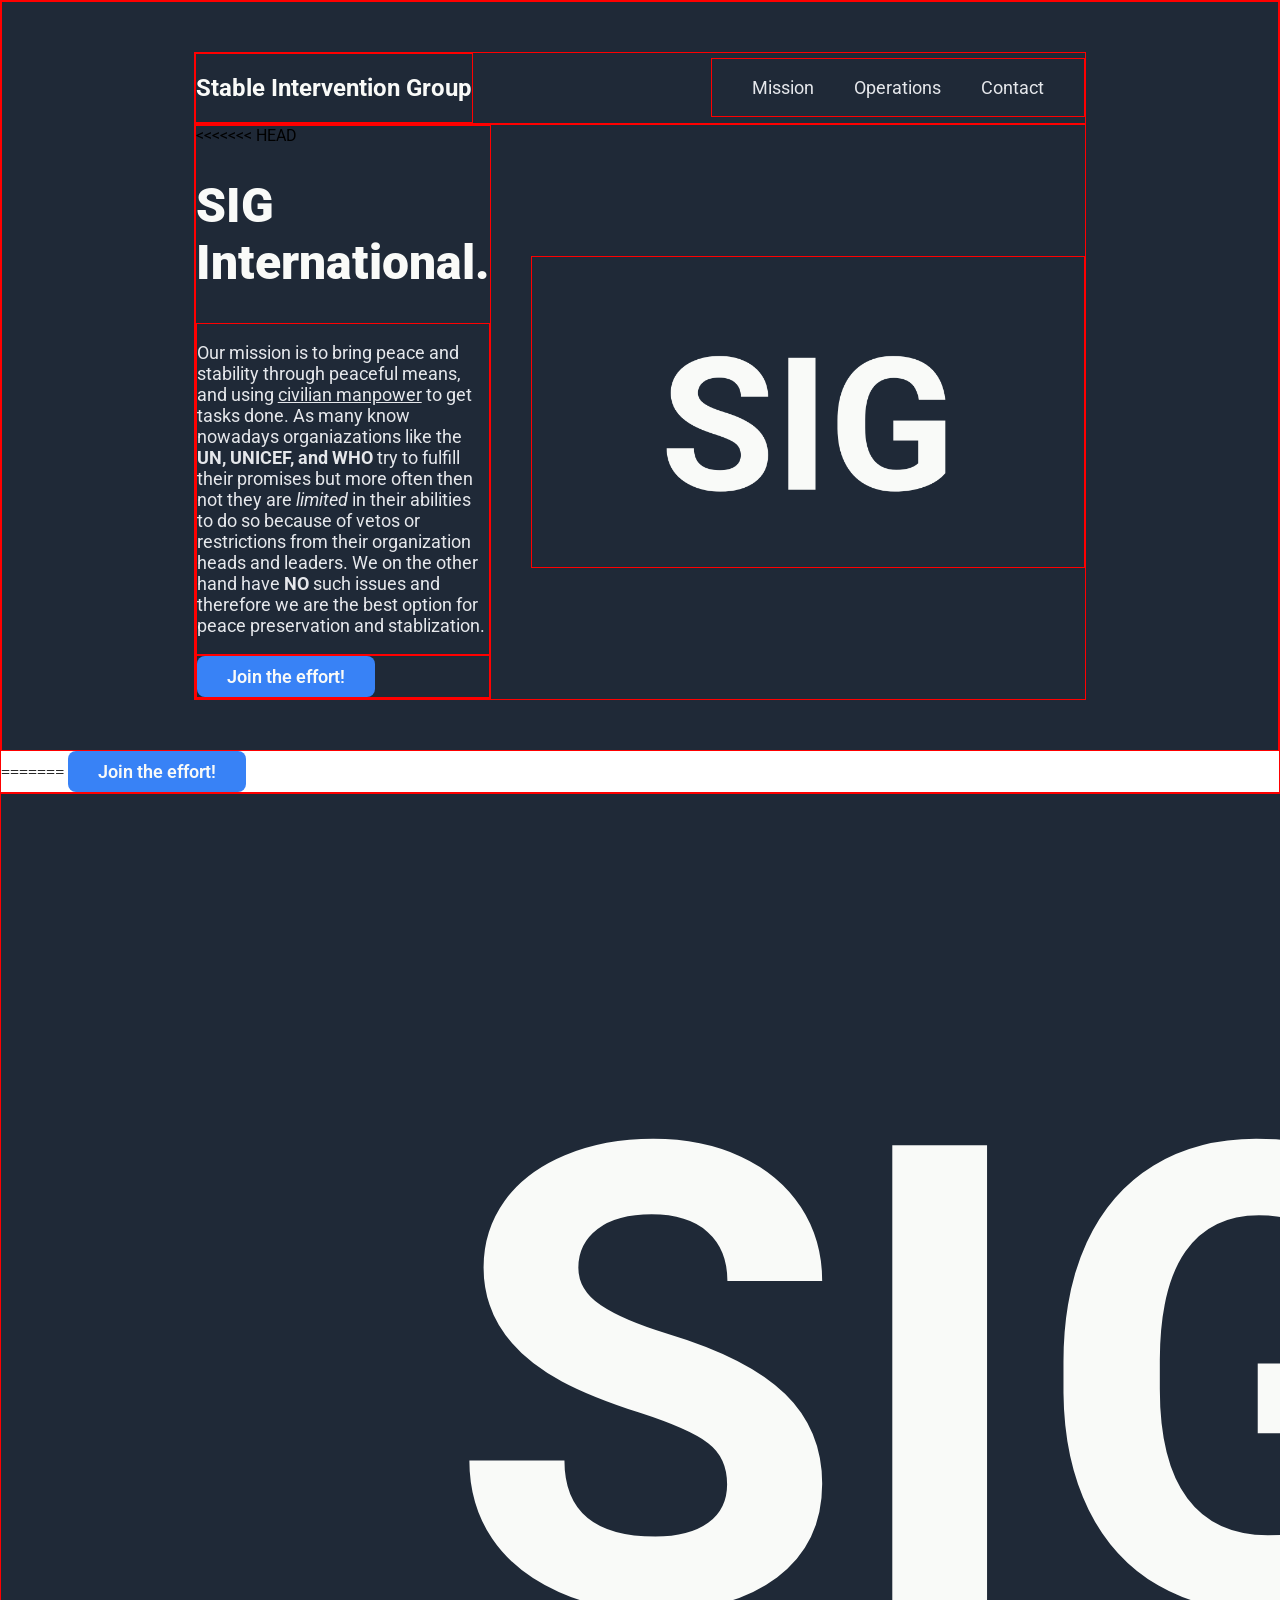
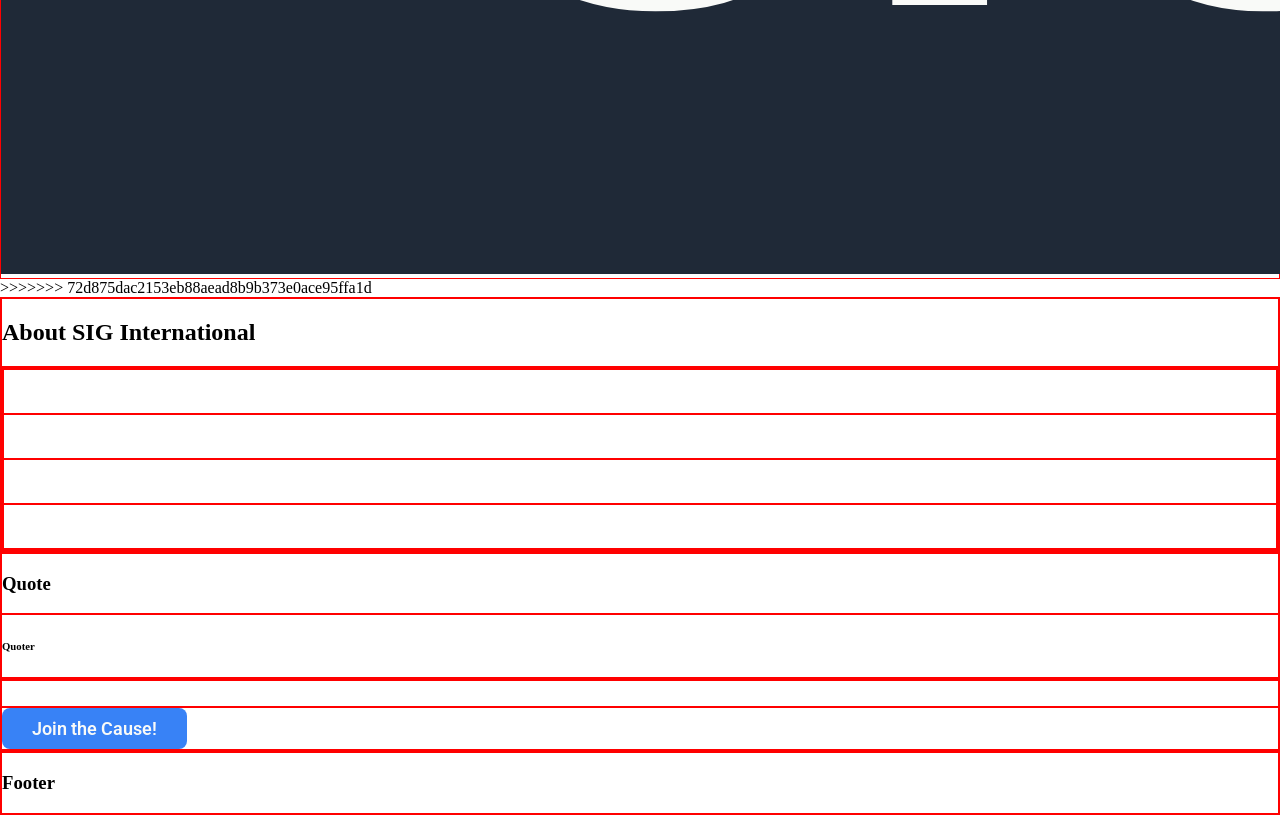
==== index.html @ c50947a9 "Merge branch 'main' of https://github.com/n6-cyber/website_v1" ====
<!DOCTYPE html>
<html lang="en">
<head>
    <meta charset="UTF-8">
    <meta name="viewport" content="width=device-width, initial-scale=1.0">
    <link href="style.css" rel="stylesheet">
    <link rel="icon" type="image/png" href="images/SIG.png">
    <link href="https://fonts.googleapis.com/css2?family=Roboto:wght@300;400;900&display=swap" rel="stylesheet">
    <title>Stable Intervention Group | Paving the way for Peacekeeping and Stability </title>
</head>
<body>
    <div>
        <div class="hero-section">    
            <div class="header-bar">
                <div>
                    <h2 class="header">Stable Intervention Group</h2>
                </div>
                <div>
                    <ul class="link-text">
                        <li><a class="link-text" href="https://www.google.com/">Mission</a></li>
                        <li><a class="link-text" href="https://www.google.com/">Operations</a></li>
                        <li><a class="link-text" href="https://www.google.com/">Contact</a></li>
                    </ul>
                </div>
            </div>
            
                <div class="hero-content">
                    <div>
<<<<<<< HEAD
                        <h1 class="hero-main-text">SIG International.</h1> 
                        <div class="hero-p-wrapper">
                            <p class="hero-paragraph">Our mission is to bring peace and stability through peaceful means, and using <u>civilian manpower</u> to get tasks done. As many know nowadays organiazations like the <strong>UN, UNICEF, and WHO</strong> try to fulfill their promises but more often then not they are <em>limited</em> in their abilities to do so because of vetos or restrictions from their organization heads and leaders. We on the other hand have <strong>NO</strong> such issues and therefore we are the best option for peace preservation and stablization.</p>
                        </div>
                        <div>
                            <button>Join the effort!</button>
                        </div>
                    </div>
                    <div class="">
                        <img src="images/SIG-place-holder.png" alt="SIG International logo and branding placeholder for the Stable Intervention Group website hero section">
                    </div>
                </div>
            </div> 
=======
                        <button>Join the effort!</button>
                    </div>
                    <div class="hero-img">
                    <img src="images/SIG-place-holder.png" alt="A Placeholder for real images.">
                    </div>
                </div>
            </div>
        </div> 
>>>>>>> 72d875dac2153eb88aead8b9b373e0ace95ffa1d
        <div>
            <div>   
                <h2>About SIG International</h2>
            </div>
            <div>
                <div> 
                    <div>   
                        <img>
                        <h6></h6>
                    </div>
                    <div>   
                        <img>
                        <h6></h6>
                    </div>
                    <div>   
                        <img>
                        <h6></h6>
                    </div>
                    <div>   
                        <img>
                        <h6></h6>
                    </div>
                </div>
            </div>
        </div>
        <div>  
            <div>
                <h3>Quote</h3>
            </div>
            <div>
                <h6>Quoter</h6>
            </div>
        </div>
        <div>
            <div>
                <h5></h5>
                <h6></h6>
            </div>
            <div>
                <button>Join the Cause!</button>
            </div>
        </div>
        <div>
            <div>
                <h3>Footer</h3>
            </div>
        </div>
    </div>
</body>
</html>
---- style.css ----
div {
    border: 1px solid red;
}

html, body {
    margin: 0;
    padding: 0;
}

.hero-section {
    background-color: #1f2937;
    font-family: Roboto;
    padding: 50px 15%;
}

.header-bar {
    display: flex;
    flex-direction: row;
    justify-content: space-between;
    align-items: center;
}

.header {
    color: #F9FAF8;
    font-size: 24px;
}

.hero-main-text {
    font-size: 48px;
    font-weight: 900;
    color: #F9FAF8;
}

.link-text {
    color: #e5e7eb;
    font-size: 18px;
    list-style-type: none;
    display: flex;
    gap: 20px;
    margin-right: 20px;
    font-family: Roboto;
    flex-wrap: wrap;
    text-decoration: none;
}

.hero-paragraph {
    color: #e5e7eb;
    font-size: 18px;
    font-family: Roboto;
}

.hero-p-wrapper {
    display: flex;
    flex-direction: column;
    justify-content: flex-start;
    gap: 15px;
    max-width: 550px;
}

button {
    background-color: #3882F6;
    color: #F9FAF8;
    font-size: 18px;
    font-family: Roboto;
    border: none;
    border-radius: 8px;
    padding: 10px 30px;
    font-weight: 600;
}

.hero-section img {
    max-width: 100%;
    height: auto;
    display: block;
    margin: 0 auto;
}

.hero-content {
    display: flex;
    justify-content: space-between;
    align-items: center;
    gap: 40px;
}

.hero-content img {
    max-width: 100%;
    height: auto;
    display: block;
    margin: 0 auto;
}

/* This is the next section of styling for the Random info section. */
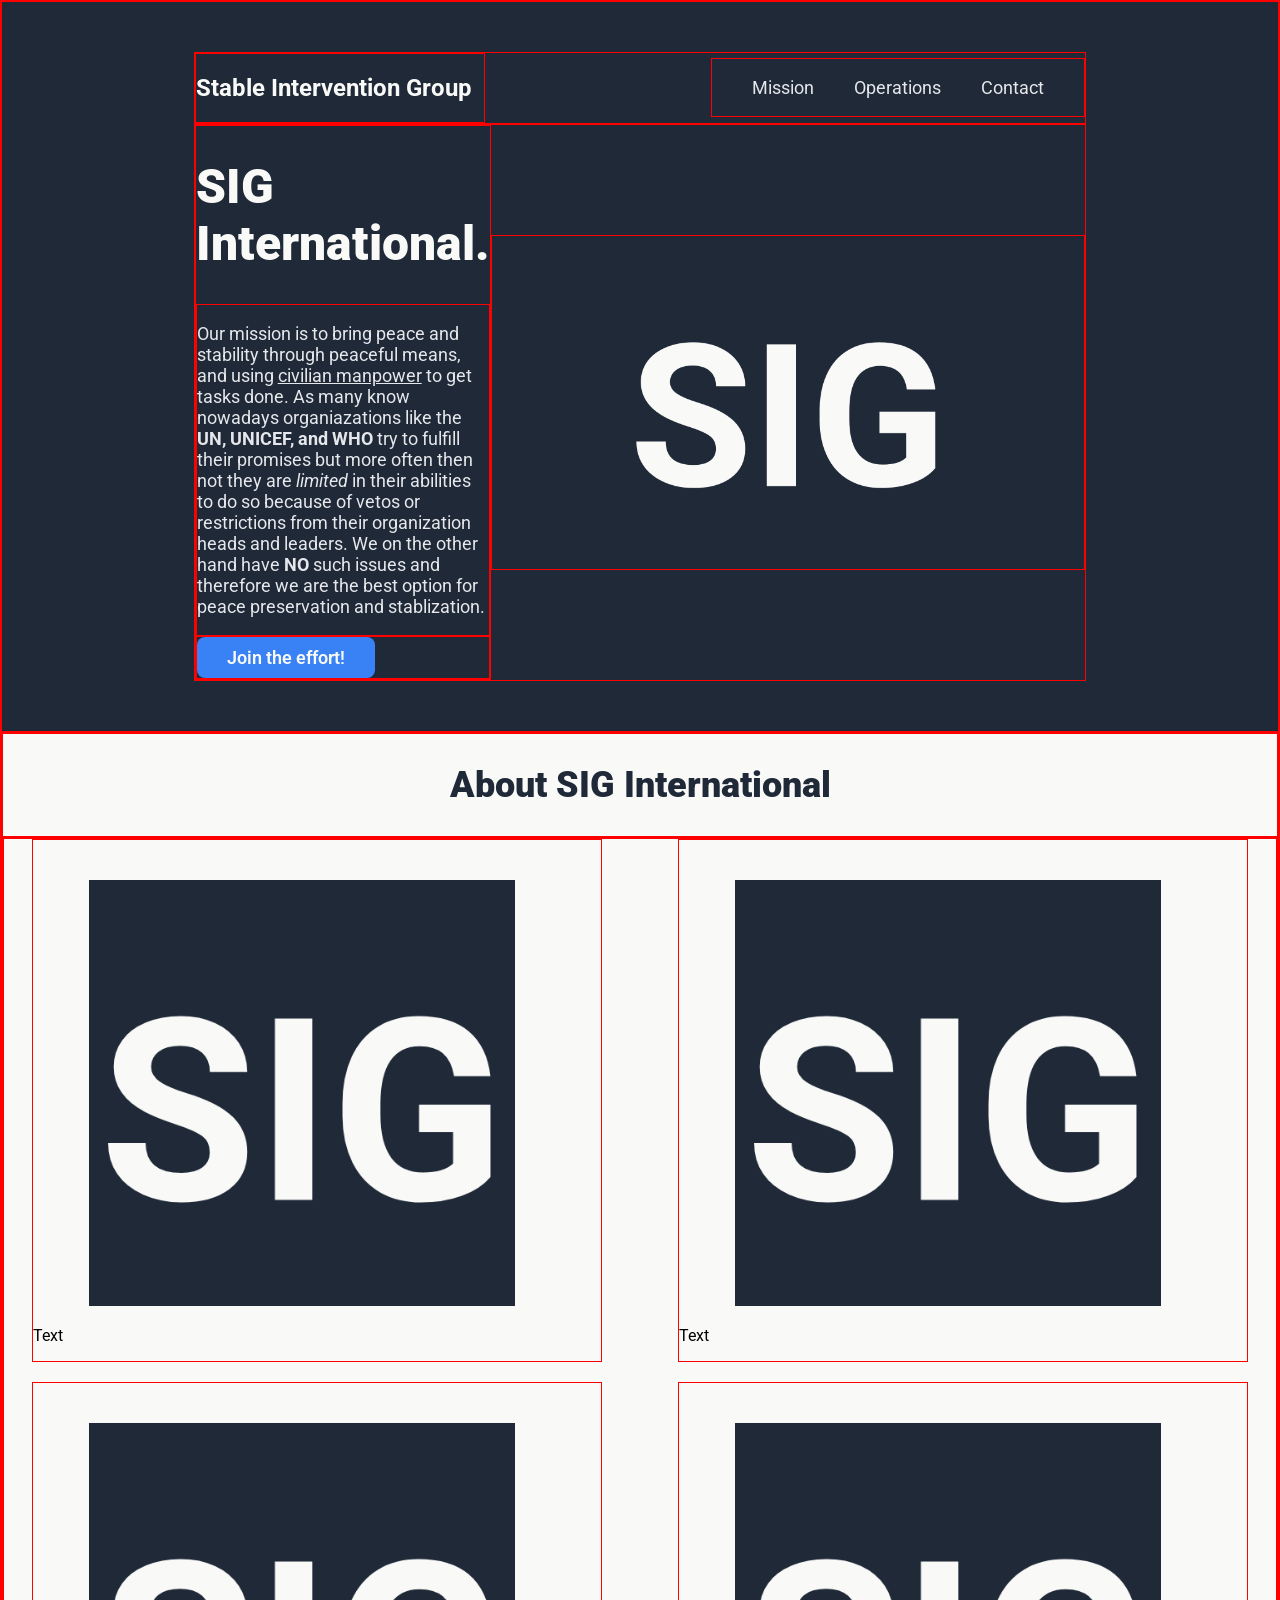
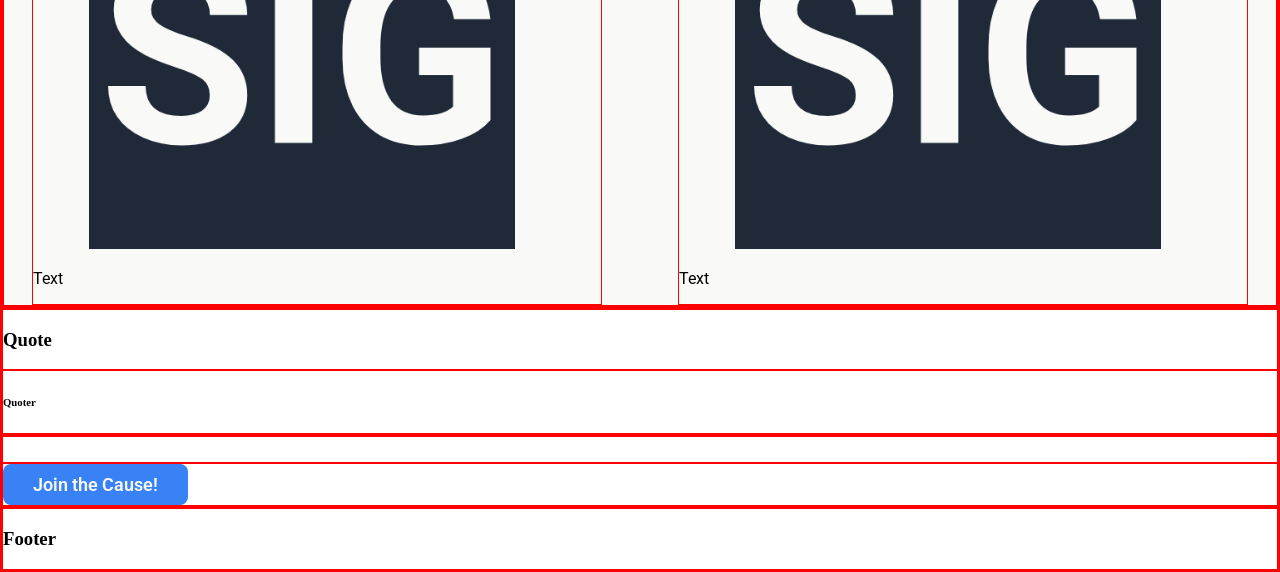
==== commit ef7c0a8c: "Added a new section to the README.md file and made some updates to the index.html and style.css file" ====
--- a/index.html
+++ b/index.html
@@ -25,8 +25,7 @@
             </div>
             
                 <div class="hero-content">
-                    <div>
-<<<<<<< HEAD
+                    <div class="hero-margin">
                         <h1 class="hero-main-text">SIG International.</h1> 
                         <div class="hero-p-wrapper">
                             <p class="hero-paragraph">Our mission is to bring peace and stability through peaceful means, and using <u>civilian manpower</u> to get tasks done. As many know nowadays organiazations like the <strong>UN, UNICEF, and WHO</strong> try to fulfill their promises but more often then not they are <em>limited</em> in their abilities to do so because of vetos or restrictions from their organization heads and leaders. We on the other hand have <strong>NO</strong> such issues and therefore we are the best option for peace preservation and stablization.</p>
@@ -39,38 +38,28 @@
                         <img src="images/SIG-place-holder.png" alt="SIG International logo and branding placeholder for the Stable Intervention Group website hero section">
                     </div>
                 </div>
-            </div> 
-=======
-                        <button>Join the effort!</button>
-                    </div>
-                    <div class="hero-img">
-                    <img src="images/SIG-place-holder.png" alt="A Placeholder for real images.">
-                    </div>
-                </div>
+        </div>
+        <div>
+            <div class="call-to-action">   
+                <h2 class="header2">About SIG International</h2>
             </div>
-        </div> 
->>>>>>> 72d875dac2153eb88aead8b9b373e0ace95ffa1d
-        <div>
-            <div>   
-                <h2>About SIG International</h2>
-            </div>
-            <div>
-                <div> 
+            <div class="call-to-action">
+                <div class="img-container"> 
                     <div>   
-                        <img>
-                        <h6></h6>
+                        <img src="images/SIG.png" alt="SIG International logo and branding placeholder for the Stable Intervention Group website about section">
+                        <p>Text</p>
                     </div>
                     <div>   
-                        <img>
-                        <h6></h6>
+                        <img src="images/SIG.png" alt="SIG International logo and branding placeholder for the Stable Intervention Group website about section">
+                        <p>Text</p>
                     </div>
                     <div>   
-                        <img>
-                        <h6></h6>
+                        <img src="images/SIG.png" alt="SIG International logo and branding placeholder for the Stable Intervention Group website about section">
+                        <p>Text</p>
                     </div>
                     <div>   
-                        <img>
-                        <h6></h6>
+                        <img src="images/SIG.png" alt="SIG International logo and branding placeholder for the Stable Intervention Group website about section">
+                        <p>Text</p>
                     </div>
                 </div>
             </div>
--- a/style.css
+++ b/style.css
@@ -23,6 +23,7 @@
 .header {
     color: #F9FAF8;
     font-size: 24px;
+    margin-right: 12px;
 }
 
 .hero-main-text {
@@ -86,7 +87,54 @@
     max-width: 100%;
     height: auto;
     display: block;
-    margin: 0 auto;
+    margin: 0;
 }
 
-/* This is the next section of styling for the Random info section. */
+.hero-margin {
+    margin: 0;
+    display: flex;
+    flex-direction: column;
+    margin-right: -40px;
+}
+
+/* This is the next section Info Section. */
+
+.call-to-action {
+    background-color: #F9FAF8;
+    font-family: Roboto;
+}
+
+.header2 {
+    color: #1f2937;
+    font-size: 36px;
+    font-weight: 900;
+    text-align: center;
+    font-family: Roboto;
+}
+
+.img-container {
+    background-color: #F9FAF8;
+    display: flex;
+    flex-direction: row;
+    flex-wrap: wrap;
+    justify-content: space-around;
+    gap: 20px;
+}
+
+.call-to-action img {
+    background-color: #F9FAF8;
+    max-width: 75%;
+    height: auto;
+    flex: 1;
+    align-self: center;
+    margin-left: 56px;
+    margin-top: 40px;
+}
+
+
+
+
+
+
+
+/* This is the next section Quote, Inspiration &/or Goals. */ 
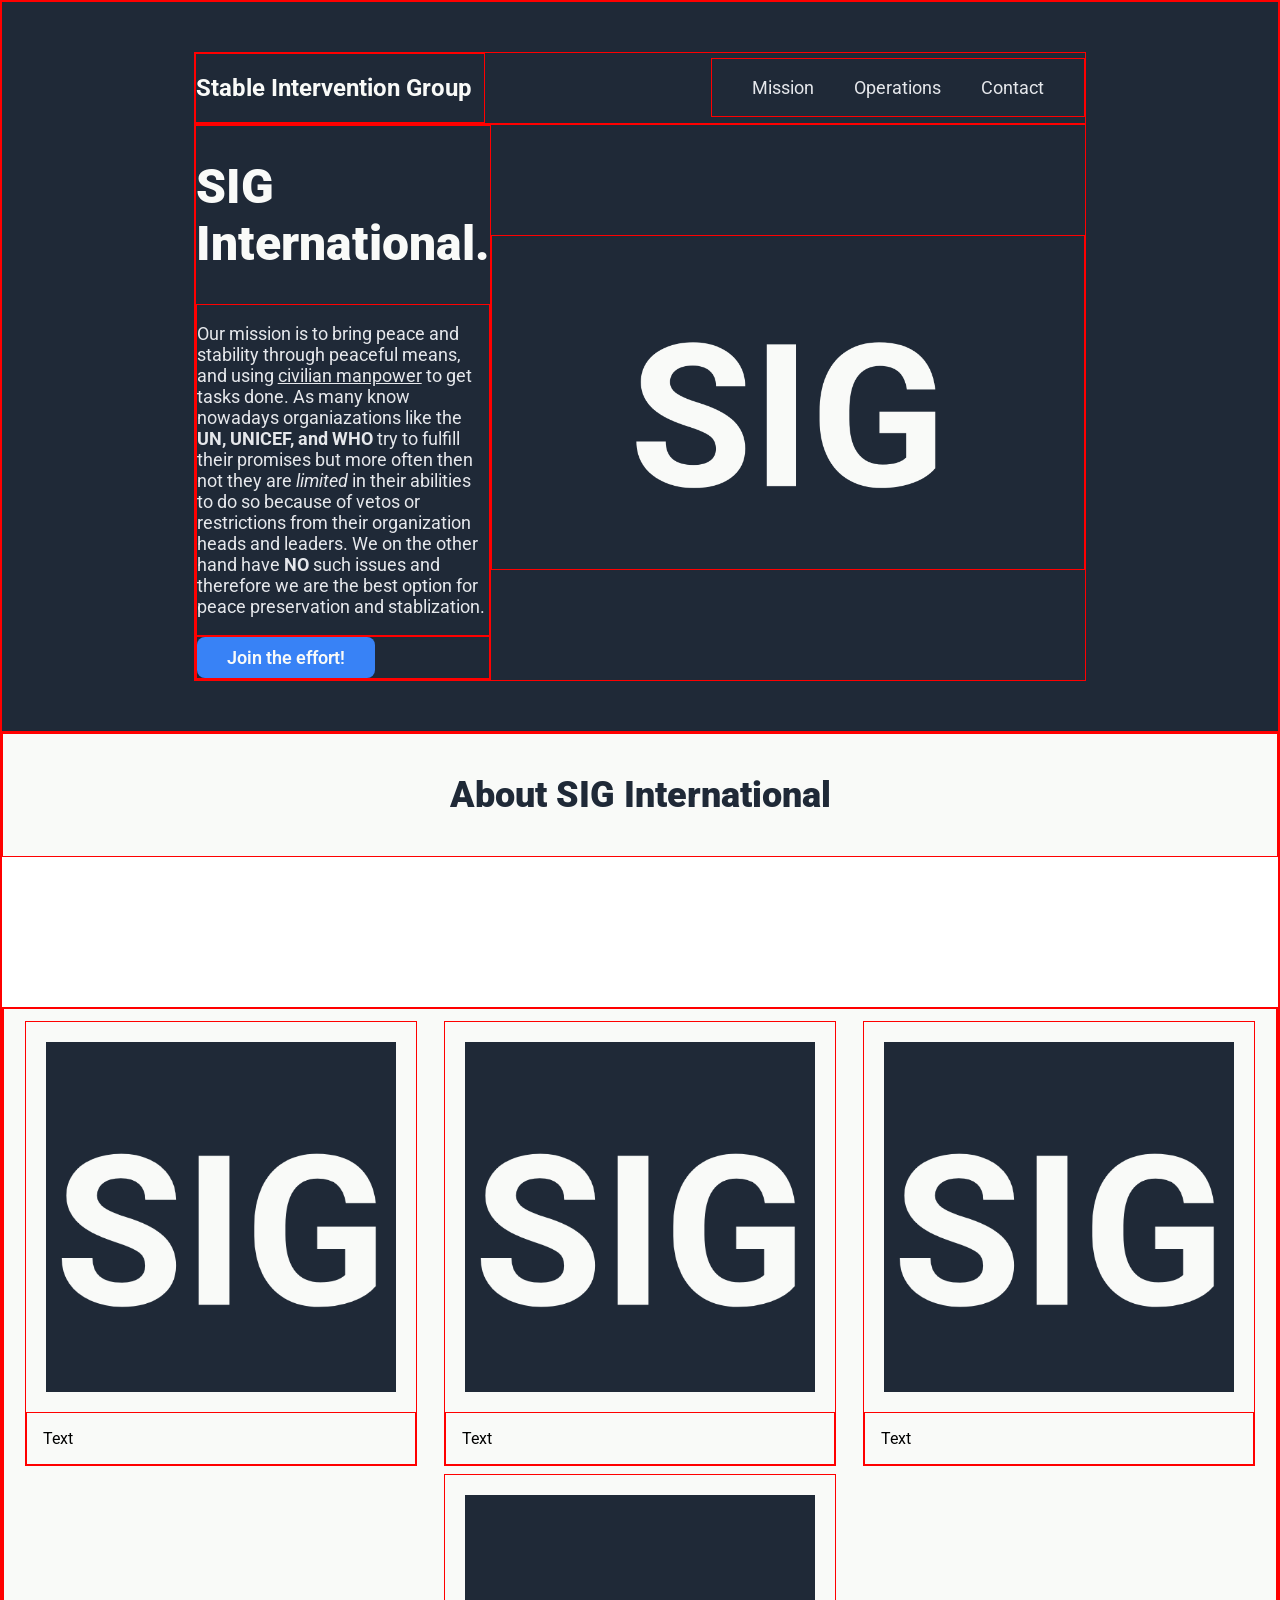
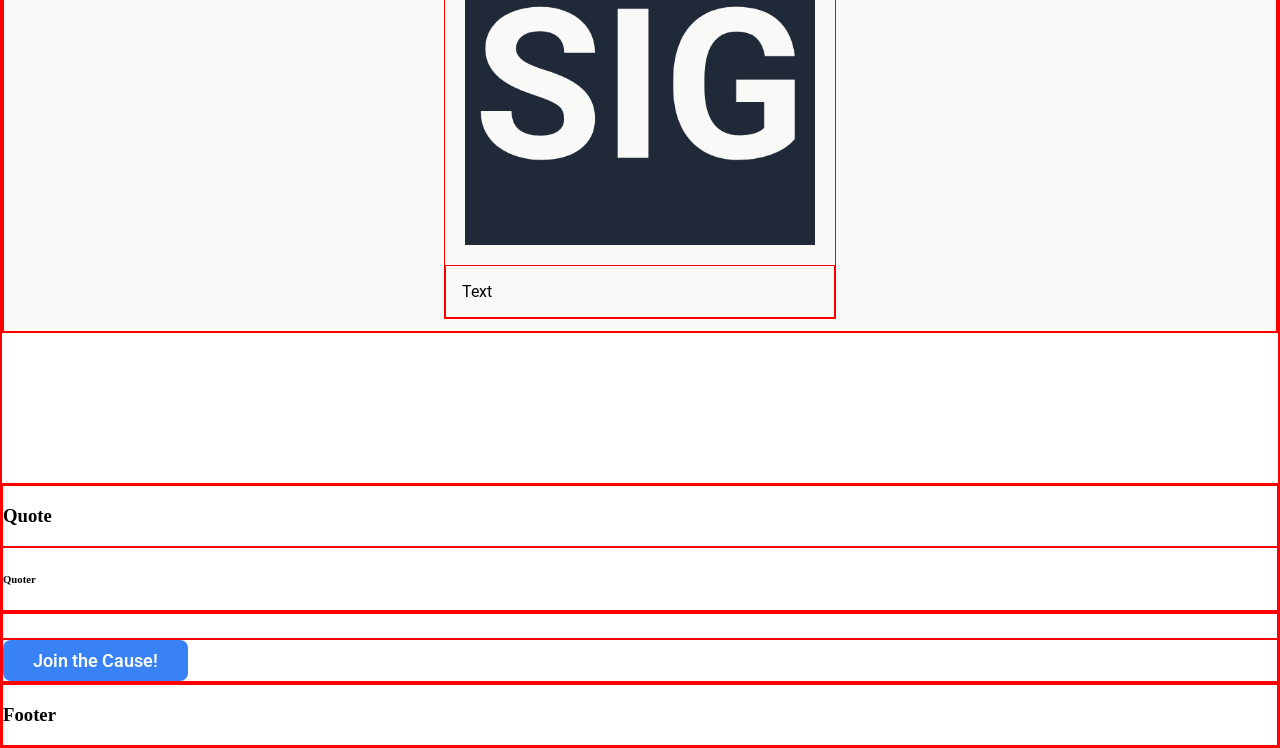
==== commit c2198482: "Fixed issue's with CSS Img container and call to action section. Added text to the about section of " ====
--- a/index.html
+++ b/index.html
@@ -47,19 +47,27 @@
                 <div class="img-container"> 
                     <div>   
                         <img src="images/SIG.png" alt="SIG International logo and branding placeholder for the Stable Intervention Group website about section">
-                        <p>Text</p>
+                        <div>
+                            <p>Text</p>
+                        </div>
                     </div>
                     <div>   
                         <img src="images/SIG.png" alt="SIG International logo and branding placeholder for the Stable Intervention Group website about section">
-                        <p>Text</p>
+                        <div>
+                            <p>Text</p>
+                        </div>
                     </div>
                     <div>   
                         <img src="images/SIG.png" alt="SIG International logo and branding placeholder for the Stable Intervention Group website about section">
-                        <p>Text</p>
+                        <div>
+                            <p>Text</p>
+                        </div>
                     </div>
                     <div>   
                         <img src="images/SIG.png" alt="SIG International logo and branding placeholder for the Stable Intervention Group website about section">
-                        <p>Text</p>
+                        <div>
+                            <p>Text</p>
+                        </div>
                     </div>
                 </div>
             </div>
--- a/style.css
+++ b/style.css
@@ -102,6 +102,7 @@
 .call-to-action {
     background-color: #F9FAF8;
     font-family: Roboto;
+    margin-bottom: 150px;
 }
 
 .header2 {
@@ -110,6 +111,7 @@
     font-weight: 900;
     text-align: center;
     font-family: Roboto;
+    margin: 40px 0px;
 }
 
 .img-container {
@@ -118,23 +120,27 @@
     flex-direction: row;
     flex-wrap: wrap;
     justify-content: space-around;
-    gap: 20px;
+    align-items: center;
+    gap: 8px;
+    padding: 12px;
 }
 
 .call-to-action img {
     background-color: #F9FAF8;
-    max-width: 75%;
     height: auto;
     flex: 1;
     align-self: center;
-    margin-left: 56px;
-    margin-top: 40px;
+    padding: 20px;
+    display: block;
+    width: 350px;
+    height: auto;
+}
+
+.call-to-action p {
+    margin: 16px;
+    text-align: left;
 }
 
 
+/* This is the next section Quote, Inspiration &/or Goals. */ 
 
-
-
-
-
-/* This is the next section Quote, Inspiration &/or Goals. */ 
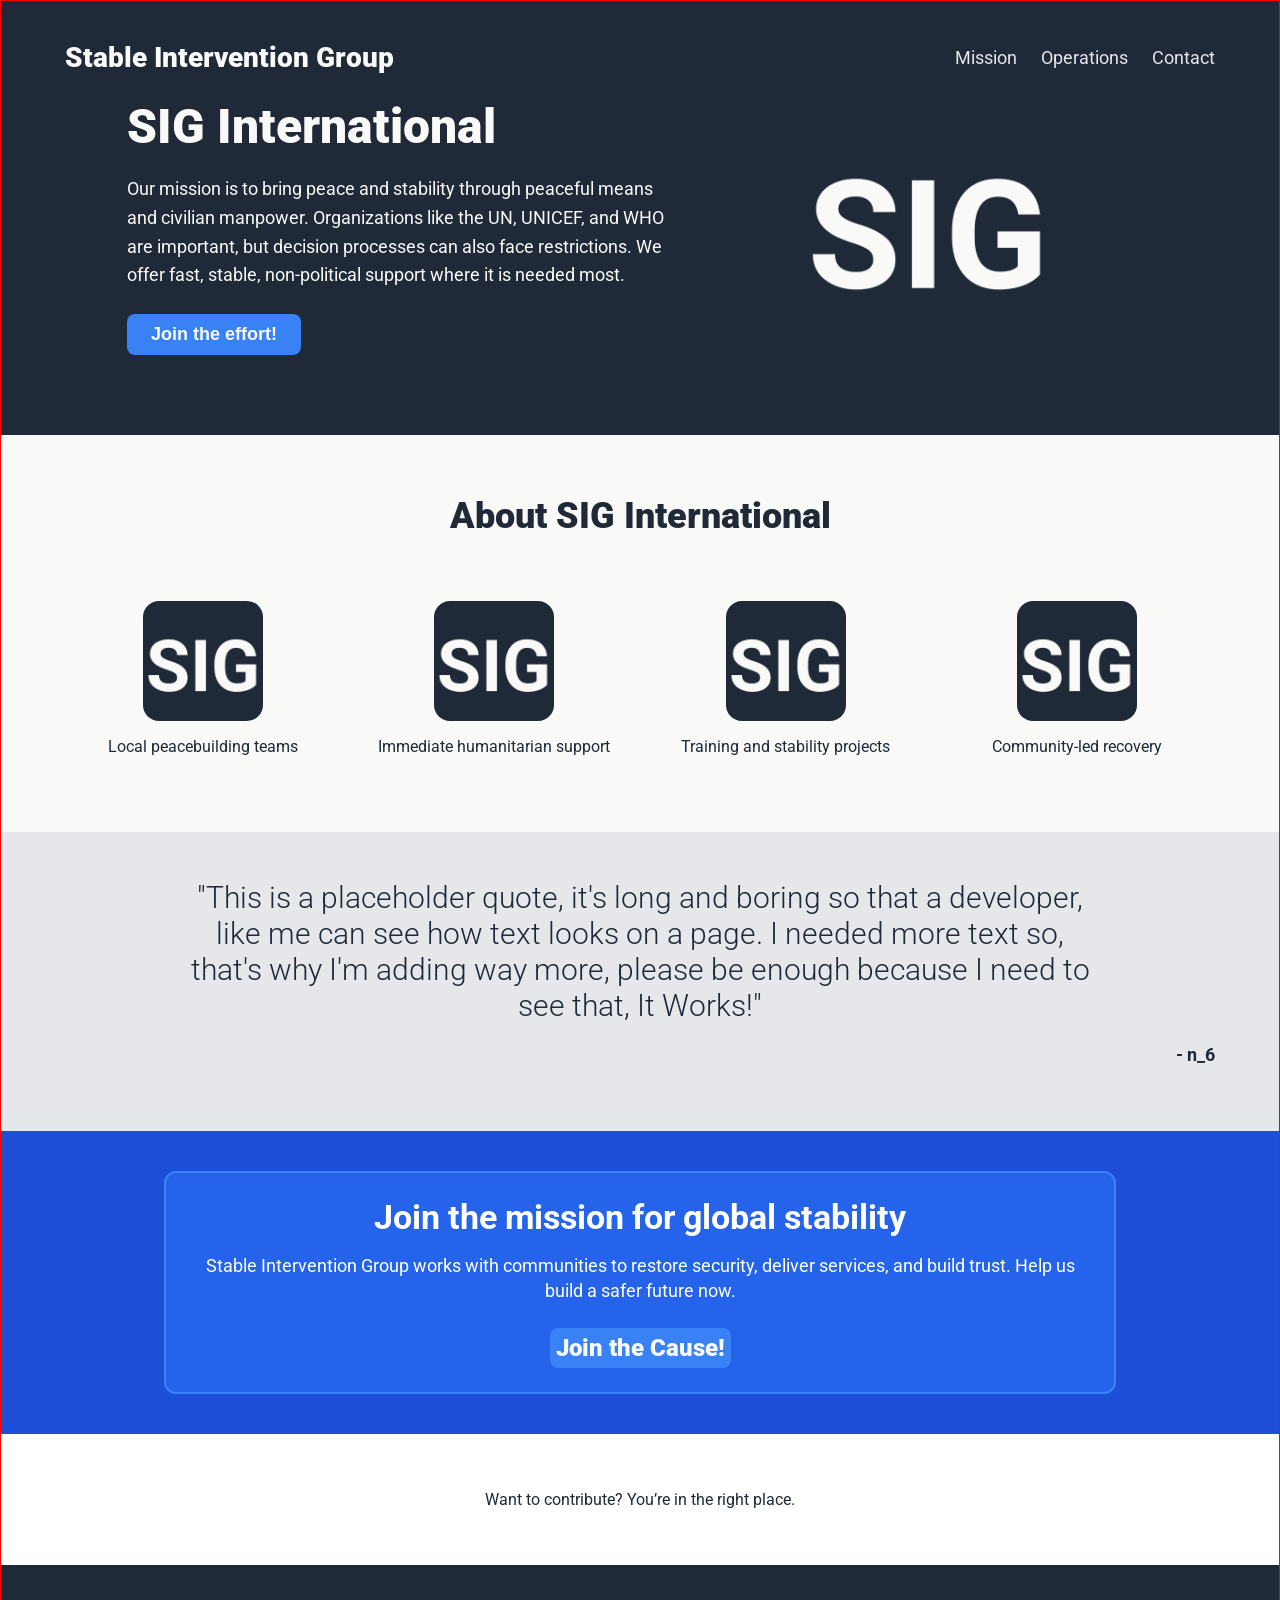
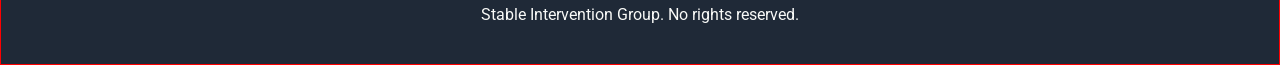
==== commit dc76b351: "Fixed stuff, took way to long, finished page." ====
--- a/index.html
+++ b/index.html
@@ -9,91 +9,75 @@
     <title>Stable Intervention Group | Paving the way for Peacekeeping and Stability </title>
 </head>
 <body>
-    <div>
-        <div class="hero-section">    
+    <div class="page-container">
+
+        <header class="hero-section">
             <div class="header-bar">
-                <div>
-                    <h2 class="header">Stable Intervention Group</h2>
+                <h2 class="header">Stable Intervention Group</h2>
+                <ul class="nav-list">
+                    <li><a href="#mission">Mission</a></li>
+                    <li><a href="#about">Operations</a></li>
+                    <li><a href="#contact">Contact</a></li>
+                </ul>
+            </div>
+
+            <div class="hero-content">
+                <div class="hero-left">
+                    <h1 class="hero-main-text">SIG International</h1>
+                    <p class="hero-paragraph">Our mission is to bring peace and stability through peaceful means and civilian manpower. Organizations like the UN, UNICEF, and WHO are important, but decision processes can also face restrictions. We offer fast, stable, non-political support where it is needed most.</p>
+                    <div class="hero-cta">
+                        <button>Join the effort!</button>
+                    </div>
                 </div>
                 <div>
-                    <ul class="link-text">
-                        <li><a class="link-text" href="https://www.google.com/">Mission</a></li>
-                        <li><a class="link-text" href="https://www.google.com/">Operations</a></li>
-                        <li><a class="link-text" href="https://www.google.com/">Contact</a></li>
-                    </ul>
+                    <img class="hero-image" src="images/SIG-place-holder.png" alt="SIG International hero illustration">
                 </div>
             </div>
-            
-                <div class="hero-content">
-                    <div class="hero-margin">
-                        <h1 class="hero-main-text">SIG International.</h1> 
-                        <div class="hero-p-wrapper">
-                            <p class="hero-paragraph">Our mission is to bring peace and stability through peaceful means, and using <u>civilian manpower</u> to get tasks done. As many know nowadays organiazations like the <strong>UN, UNICEF, and WHO</strong> try to fulfill their promises but more often then not they are <em>limited</em> in their abilities to do so because of vetos or restrictions from their organization heads and leaders. We on the other hand have <strong>NO</strong> such issues and therefore we are the best option for peace preservation and stablization.</p>
-                        </div>
-                        <div>
-                            <button>Join the effort!</button>
-                        </div>
-                    </div>
-                    <div class="">
-                        <img src="images/SIG-place-holder.png" alt="SIG International logo and branding placeholder for the Stable Intervention Group website hero section">
-                    </div>
-                </div>
-        </div>
-        <div>
-            <div class="call-to-action">   
-                <h2 class="header2">About SIG International</h2>
+        </header>
+
+        <section id="about" class="call-to-action">
+            <h2 class="header2">About SIG International</h2>
+            <div class="img-container">
+                <article class="card">
+                    <img src="images/SIG.png" alt="SIG icon 1">
+                    <p>Local peacebuilding teams</p>
+                </article>
+                <article class="card">
+                    <img src="images/SIG.png" alt="SIG icon 2">
+                    <p>Immediate humanitarian support</p>
+                </article>
+                <article class="card">
+                    <img src="images/SIG.png" alt="SIG icon 3">
+                    <p>Training and stability projects</p>
+                </article>
+                <article class="card">
+                    <img src="images/SIG.png" alt="SIG icon 4">
+                    <p>Community-led recovery</p>
+                </article>
             </div>
-            <div class="call-to-action">
-                <div class="img-container"> 
-                    <div>   
-                        <img src="images/SIG.png" alt="SIG International logo and branding placeholder for the Stable Intervention Group website about section">
-                        <div>
-                            <p>Text</p>
-                        </div>
-                    </div>
-                    <div>   
-                        <img src="images/SIG.png" alt="SIG International logo and branding placeholder for the Stable Intervention Group website about section">
-                        <div>
-                            <p>Text</p>
-                        </div>
-                    </div>
-                    <div>   
-                        <img src="images/SIG.png" alt="SIG International logo and branding placeholder for the Stable Intervention Group website about section">
-                        <div>
-                            <p>Text</p>
-                        </div>
-                    </div>
-                    <div>   
-                        <img src="images/SIG.png" alt="SIG International logo and branding placeholder for the Stable Intervention Group website about section">
-                        <div>
-                            <p>Text</p>
-                        </div>
-                    </div>
-                </div>
+        </section>
+
+        <section class="quote-section">
+            <p class="quote-text">"This is a placeholder quote, it's long and boring so that a developer, like me can see how text looks on a page. I needed more text so, that's why I'm adding way more, please be enough because I need to see that, It Works!"</p>
+            <p class="quoter-name">- n_6</p>
+        </section>
+
+        <section class="cta-blue">
+            <div class="cta-box">
+                <h2>Join the mission for global stability</h2>
+                <p>Stable Intervention Group works with communities to restore security, deliver services, and build trust. Help us build a safer future now.</p>
+                <button class="bottom-button">Join the Cause!</button>
             </div>
-        </div>
-        <div>  
-            <div>
-                <h3>Quote</h3>
-            </div>
-            <div>
-                <h6>Quoter</h6>
-            </div>
-        </div>
-        <div>
-            <div>
-                <h5></h5>
-                <h6></h6>
-            </div>
-            <div>
-                <button>Join the Cause!</button>
-            </div>
-        </div>
-        <div>
-            <div>
-                <h3>Footer</h3>
-            </div>
-        </div>
+        </section>
+
+        <section class="bottom-section">
+            <p>Want to contribute? You’re in the right place.</p>
+        </section>
+
+        <footer class="footer">
+            <p>Stable Intervention Group. No rights reserved.</p>
+        </footer>
+
     </div>
 </body>
 </html>
--- a/style.css
+++ b/style.css
@@ -1,146 +1,237 @@
-div {
+html, body {
+    margin: 0;
+    padding: 0;
+}
+
+body {
+    font-family: Roboto, Arial, sans-serif;
+    background-color: #f3f4f6;
+    color: #1f2937;
+}
+
+.page-container {
     border: 1px solid red;
-}
-
-html, body {
-    margin: 0;
-    padding: 0;
 }
 
 .hero-section {
     background-color: #1f2937;
-    font-family: Roboto;
-    padding: 50px 15%;
+    color: #f9faf8;
+    padding: 40px 5%;
 }
 
 .header-bar {
-    display: flex;
-    flex-direction: row;
-    justify-content: space-between;
-    align-items: center;
-}
-
-.header {
-    color: #F9FAF8;
-    font-size: 24px;
-    margin-right: 12px;
-}
-
-.hero-main-text {
-    font-size: 48px;
-    font-weight: 900;
-    color: #F9FAF8;
-}
-
-.link-text {
-    color: #e5e7eb;
-    font-size: 18px;
-    list-style-type: none;
-    display: flex;
-    gap: 20px;
-    margin-right: 20px;
-    font-family: Roboto;
-    flex-wrap: wrap;
-    text-decoration: none;
-}
-
-.hero-paragraph {
-    color: #e5e7eb;
-    font-size: 18px;
-    font-family: Roboto;
-}
-
-.hero-p-wrapper {
-    display: flex;
-    flex-direction: column;
-    justify-content: flex-start;
-    gap: 15px;
-    max-width: 550px;
-}
-
-button {
-    background-color: #3882F6;
-    color: #F9FAF8;
-    font-size: 18px;
-    font-family: Roboto;
-    border: none;
-    border-radius: 8px;
-    padding: 10px 30px;
-    font-weight: 600;
-}
-
-.hero-section img {
-    max-width: 100%;
-    height: auto;
-    display: block;
-    margin: 0 auto;
-}
-
-.hero-content {
     display: flex;
     justify-content: space-between;
     align-items: center;
-    gap: 40px;
-}
-
-.hero-content img {
-    max-width: 100%;
+    max-width: 1200px;
+    margin: 0 auto;
+    padding-bottom: 24px;
+}
+
+.header {
+    margin: 0;
+    font-size: 28px;
+    font-weight: 900;
+}
+
+.nav-list {
+    list-style: none;
+    margin: 0;
+    padding: 0;
+    display: flex;
+    gap: 24px;
+}
+
+.nav-list a {
+    color: #e5e7eb;
+    text-decoration: none;
+    font-size: 18px;
+}
+
+.nav-list a:hover {
+    color: #ffffff;
+}
+
+.hero-content {
+    display: flex;
+    justify-content: center;
+    align-items: center;
+    gap: 36px;
+    flex-wrap: wrap;
+    max-width: 1200px;
+    margin: 0 auto;
+    padding-bottom: 40px;
+}
+
+.hero-left {
+    max-width: 540px;
+    flex: 1;
+}
+
+.hero-image {
+    margin: 0 auto;
+}
+
+.card {
+    border: none;
+    background: transparent;
+    border-radius: 0;
+    padding: 16px 0;
+    box-shadow: none;
+    text-align: center;
+}
+
+.cta-blue {
+    background-color: #1d4ed8;
+    color: #ffffff;
+    padding: 40px 5%;
+    text-align: center;
+}
+
+.cta-blue .cta-box {
+    border: 2px solid #3b82f6;
+    background-color: #2563eb;
+    padding: 24px;
+    border-radius: 12px;
+    max-width: 900px;
+    margin: 0 auto;
+}
+
+.cta-blue h2 {
+    margin: 0 0 16px;
+    font-size: 34px;
+}
+
+.cta-blue p {
+    margin: 0 0 24px;
+    font-size: 18px;
+    line-height: 1.4;
+}
+
+.hero-main-text {
+    font-size: 48px;
+    font-weight: 900;
+    margin: 0 0 20px;
+}
+
+.hero-paragraph {
+    font-size: 18px;
+    line-height: 1.6;
+    margin: 0 0 24px;
+}
+
+.hero-cta {
+    margin-top: 8px;
+}
+
+.hero-section button,
+.call-to-action button,
+.bottom-action button {
+    background-color: #3882f6;
+    color: #f9faf8;
+    border: none;
+    border-radius: 8px;
+    padding: 10px 24px;
+    font-size: 18px;
+    font-weight: 600;
+    cursor: pointer;
+}
+
+.hero-section button:hover,
+.call-to-action button:hover,
+.bottom-action button:hover {
+    background-color: #2563eb;
+}
+
+.hero-image {
+    max-width: 450px;
+    width: 100%;
     height: auto;
-    display: block;
-    margin: 0;
-}
-
-.hero-margin {
-    margin: 0;
-    display: flex;
-    flex-direction: column;
-    margin-right: -40px;
-}
-
-/* This is the next section Info Section. */
+}
 
 .call-to-action {
-    background-color: #F9FAF8;
+    background-color: #f9faf8;
+    color: #1f2937;
+    padding: 60px 5%;
+}
+
+.header2 {
+    font-size: 36px;
+    font-weight: 900;
+    text-align: center;
+    margin: 0 0 48px;
+}
+
+.img-container {
+    display: grid;
+    grid-template-columns: repeat(auto-fit, minmax(200px, 1fr));
+    gap: 16px;
+    max-width: 1200px;
+    margin: 0 auto;
+}
+
+.card img {
+    width: 120px;
+    height: 120px;
+    object-fit: contain;
+    border-radius: 16px;
+    margin-bottom: 12px;
+}
+
+.card p {
+    margin: 0;
+    font-size: 16px;
+}
+
+.quote-section {
+    background-color: #e5e7eb;
+    padding: 48px 5%;
+}
+
+.quote-text {
+    max-width: 900px;
+    margin: 0 auto;
+    font-size: 30px;
+    line-height: 1.2;
+    font-weight: 300;
+    text-align: center;
+}
+
+.quoter-name {
+    margin-top: 20px;
+    text-align: right;
+    font-size: 18px;
+    font-weight: 700;
+}
+
+.bottom-button {
+    border: none;
     font-family: Roboto;
-    margin-bottom: 150px;
-}
-
-.header2 {
-    color: #1f2937;
-    font-size: 36px;
-    font-weight: 900;
-    text-align: center;
-    font-family: Roboto;
-    margin: 40px 0px;
-}
-
-.img-container {
-    background-color: #F9FAF8;
-    display: flex;
-    flex-direction: row;
-    flex-wrap: wrap;
-    justify-content: space-around;
-    align-items: center;
-    gap: 8px;
-    padding: 12px;
-}
-
-.call-to-action img {
-    background-color: #F9FAF8;
-    height: auto;
-    flex: 1;
-    align-self: center;
-    padding: 20px;
-    display: block;
-    width: 350px;
-    height: auto;
-}
-
-.call-to-action p {
-    margin: 16px;
-    text-align: left;
-}
-
-
-/* This is the next section Quote, Inspiration &/or Goals. */ 
-
+    font-size: 24px;
+    color: #f9faf8;
+    background-color: #3882f6;
+    border-radius: 8px;
+    font-weight: 900;
+    width: auto;
+    height: 40px;
+}
+
+.bottom-section {
+    background: #ffffff;
+    padding: 40px 5%;
+    text-align: center;
+}
+
+.bottom-action {
+    margin: 24px 0;
+}
+
+.footer {
+    background: #1f2937;
+    color: #f9faf8;
+    text-align: center;
+    padding: 24px 5%;
+    margin-top: 0;
+}
+
+
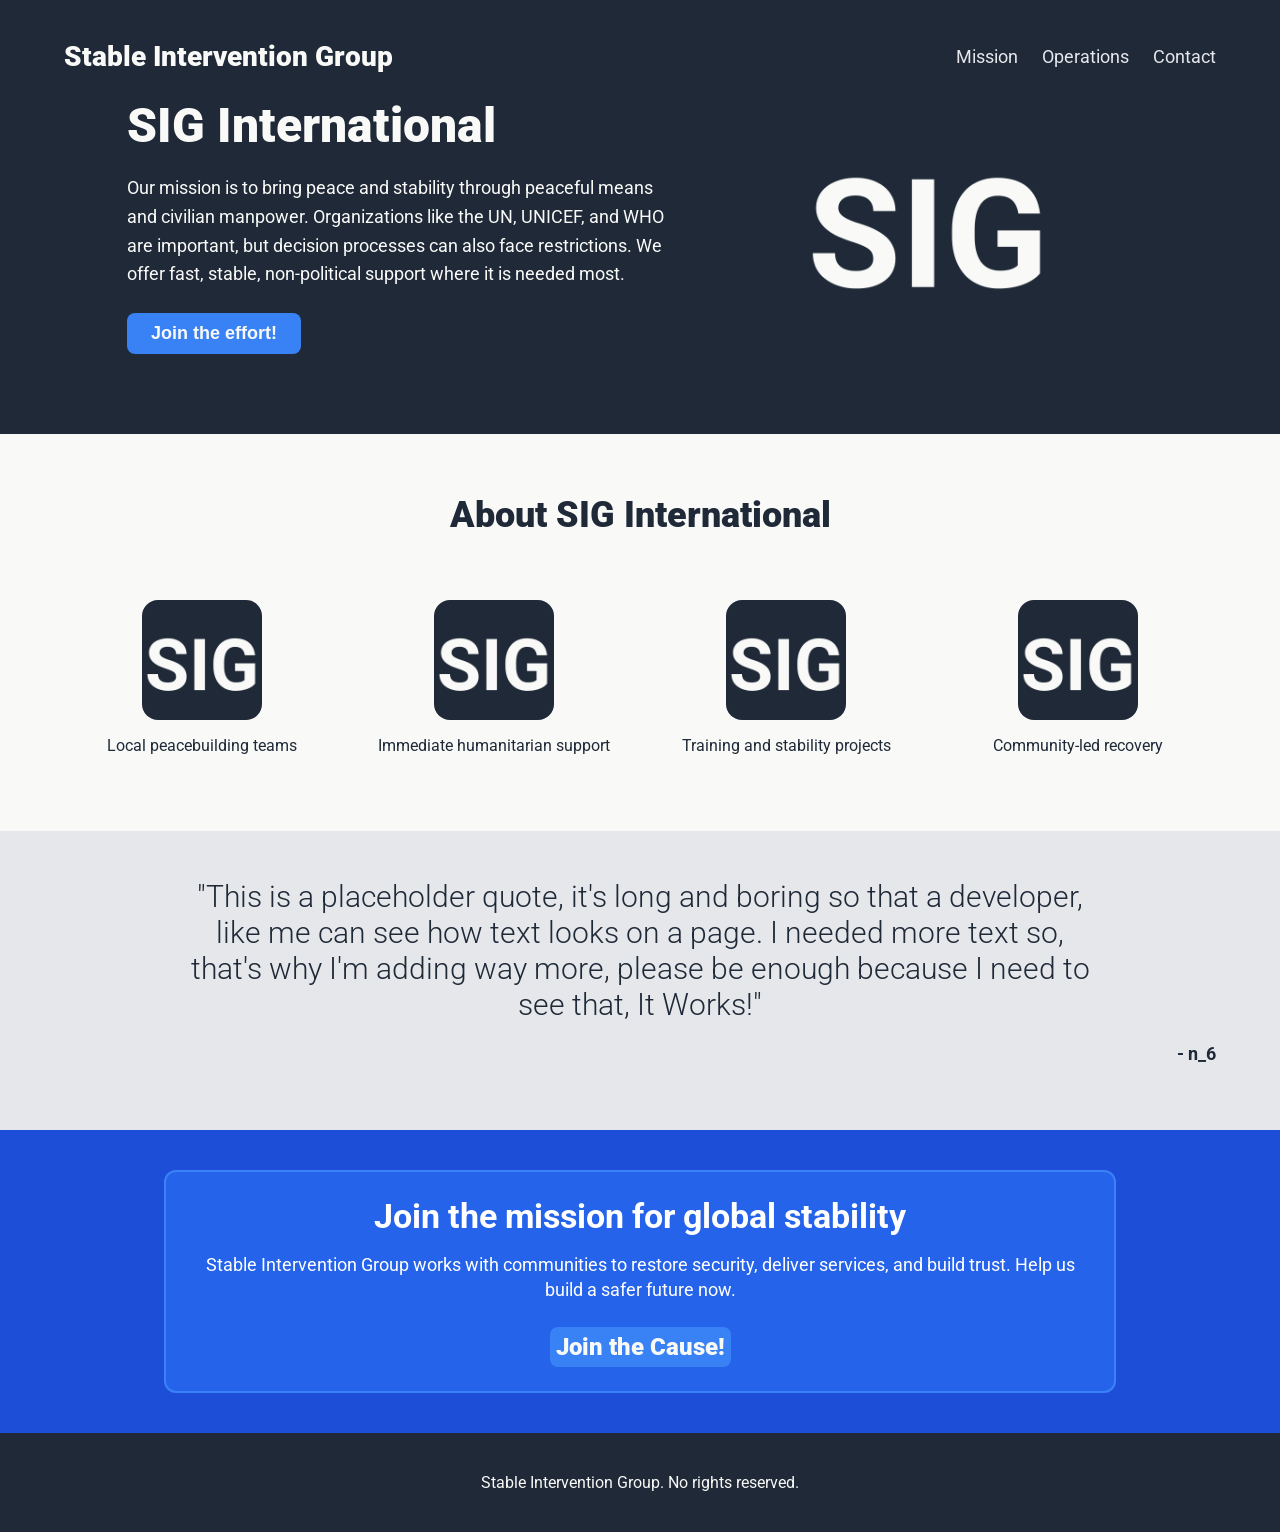
==== commit 319d160e: "Fixed div's and removed red border color from border." ====
--- a/index.html
+++ b/index.html
@@ -35,27 +35,27 @@
             </div>
         </header>
 
-        <section id="about" class="call-to-action">
+        <div id="about" class="call-to-action">
             <h2 class="header2">About SIG International</h2>
             <div class="img-container">
-                <article class="card">
+                <div class="card">
                     <img src="images/SIG.png" alt="SIG icon 1">
                     <p>Local peacebuilding teams</p>
-                </article>
-                <article class="card">
+                </div>
+                <div class="card">
                     <img src="images/SIG.png" alt="SIG icon 2">
                     <p>Immediate humanitarian support</p>
-                </article>
-                <article class="card">
+                </div>
+                <div class="card">
                     <img src="images/SIG.png" alt="SIG icon 3">
                     <p>Training and stability projects</p>
-                </article>
-                <article class="card">
+                </div>
+                <div class="card">
                     <img src="images/SIG.png" alt="SIG icon 4">
                     <p>Community-led recovery</p>
-                </article>
+                </div>
             </div>
-        </section>
+        </div>
 
         <section class="quote-section">
             <p class="quote-text">"This is a placeholder quote, it's long and boring so that a developer, like me can see how text looks on a page. I needed more text so, that's why I'm adding way more, please be enough because I need to see that, It Works!"</p>
@@ -69,11 +69,6 @@
                 <button class="bottom-button">Join the Cause!</button>
             </div>
         </section>
-
-        <section class="bottom-section">
-            <p>Want to contribute? You’re in the right place.</p>
-        </section>
-
         <footer class="footer">
             <p>Stable Intervention Group. No rights reserved.</p>
         </footer>
--- a/style.css
+++ b/style.css
@@ -7,10 +7,6 @@
     font-family: Roboto, Arial, sans-serif;
     background-color: #f3f4f6;
     color: #1f2937;
-}
-
-.page-container {
-    border: 1px solid red;
 }
 
 .hero-section {
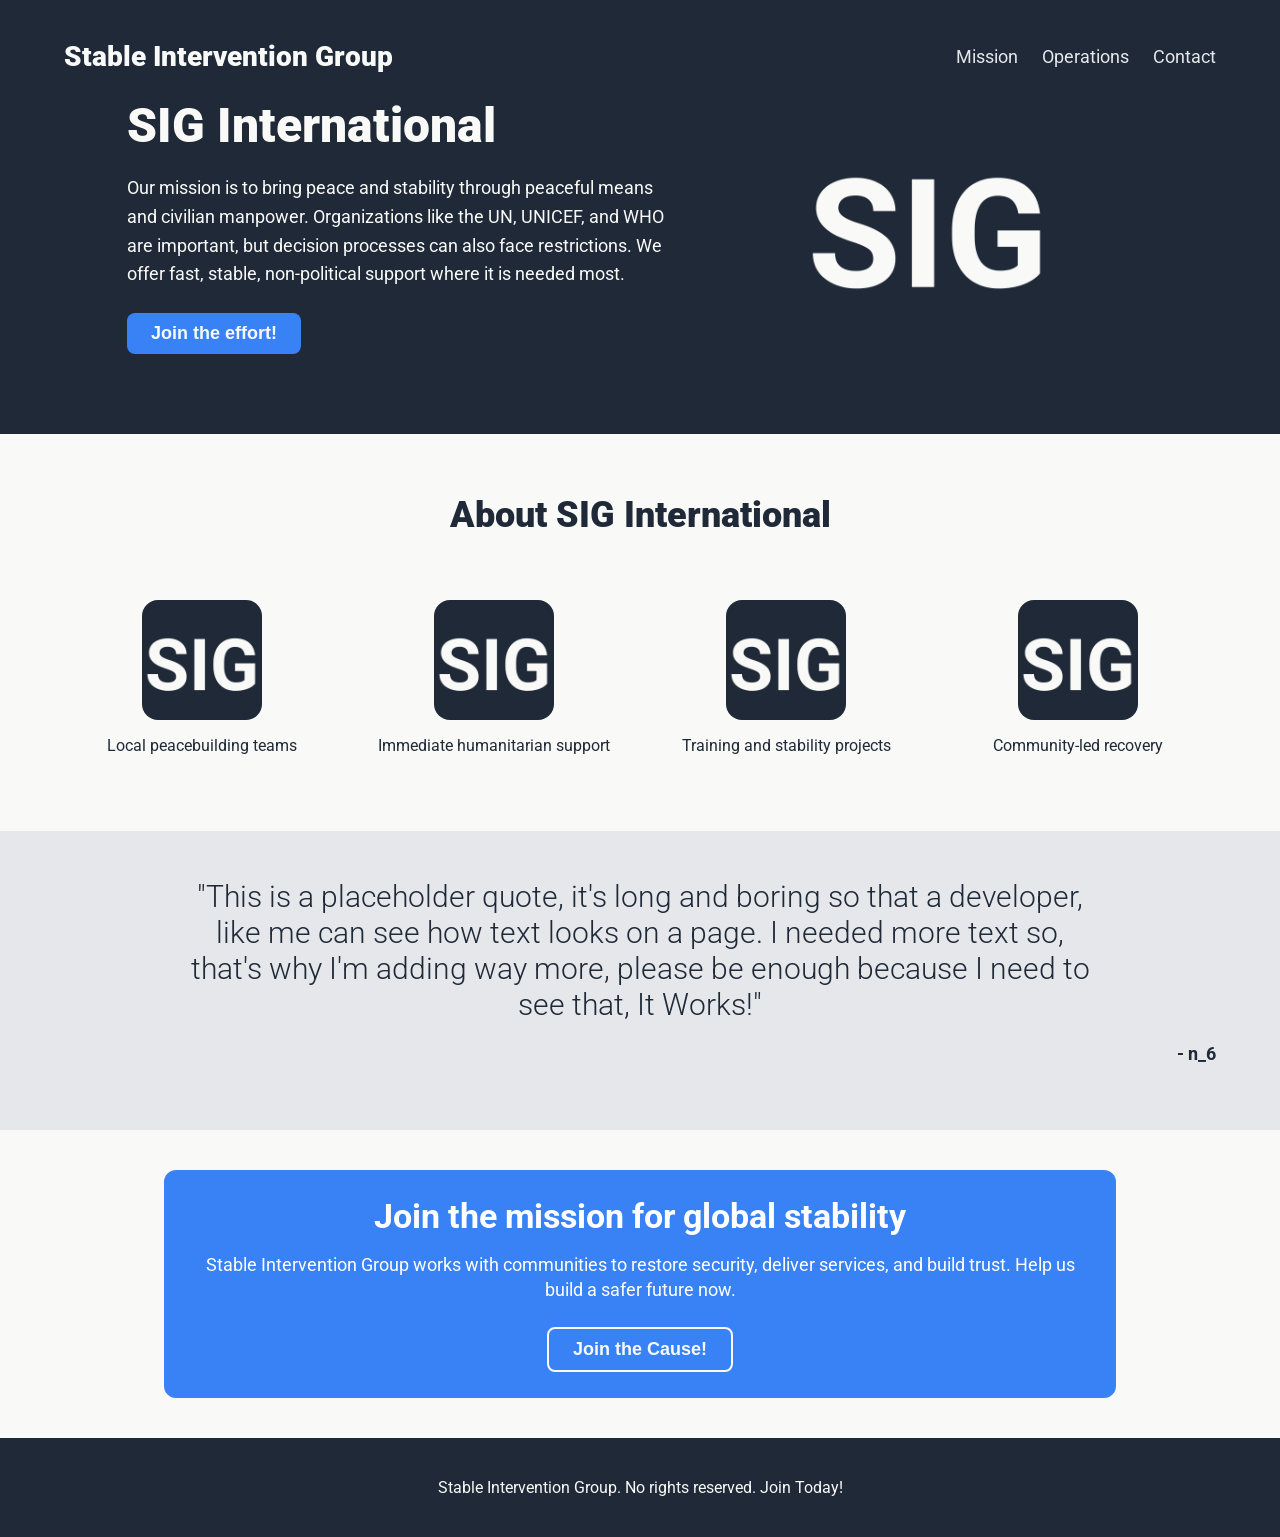
==== commit 3bf0bb71: "Fixed Button color changed background color to white for the cta-box and added white border to butto" ====
--- a/index.html
+++ b/index.html
@@ -57,20 +57,20 @@
             </div>
         </div>
 
-        <section class="quote-section">
+        <div class="quote-section">
             <p class="quote-text">"This is a placeholder quote, it's long and boring so that a developer, like me can see how text looks on a page. I needed more text so, that's why I'm adding way more, please be enough because I need to see that, It Works!"</p>
             <p class="quoter-name">- n_6</p>
-        </section>
+        </div>
 
-        <section class="cta-blue">
+        <div class="cta-blue">
             <div class="cta-box">
                 <h2>Join the mission for global stability</h2>
                 <p>Stable Intervention Group works with communities to restore security, deliver services, and build trust. Help us build a safer future now.</p>
                 <button class="bottom-button">Join the Cause!</button>
             </div>
-        </section>
+        </div>
         <footer class="footer">
-            <p>Stable Intervention Group. No rights reserved.</p>
+            <p>Stable Intervention Group. No rights reserved. Join Today!</p>
         </footer>
 
     </div>
--- a/style.css
+++ b/style.css
@@ -78,7 +78,7 @@
 }
 
 .cta-blue {
-    background-color: #1d4ed8;
+    background-color: #f9faf8;
     color: #ffffff;
     padding: 40px 5%;
     text-align: center;
@@ -86,7 +86,7 @@
 
 .cta-blue .cta-box {
     border: 2px solid #3b82f6;
-    background-color: #2563eb;
+    background-color: #3882f6;
     padding: 24px;
     border-radius: 12px;
     max-width: 900px;
@@ -131,12 +131,6 @@
     font-size: 18px;
     font-weight: 600;
     cursor: pointer;
-}
-
-.hero-section button:hover,
-.call-to-action button:hover,
-.bottom-action button:hover {
-    background-color: #2563eb;
 }
 
 .hero-image {
@@ -201,15 +195,15 @@
 }
 
 .bottom-button {
+    background-color: #3882f6;
+    color: #f9faf8;
     border: none;
-    font-family: Roboto;
-    font-size: 24px;
-    color: #f9faf8;
-    background-color: #3882f6;
     border-radius: 8px;
-    font-weight: 900;
-    width: auto;
-    height: 40px;
+    padding: 10px 24px;
+    font-size: 18px;
+    font-weight: 600;
+    cursor: pointer;
+    border: 2px solid #f9faf8;
 }
 
 .bottom-section {
